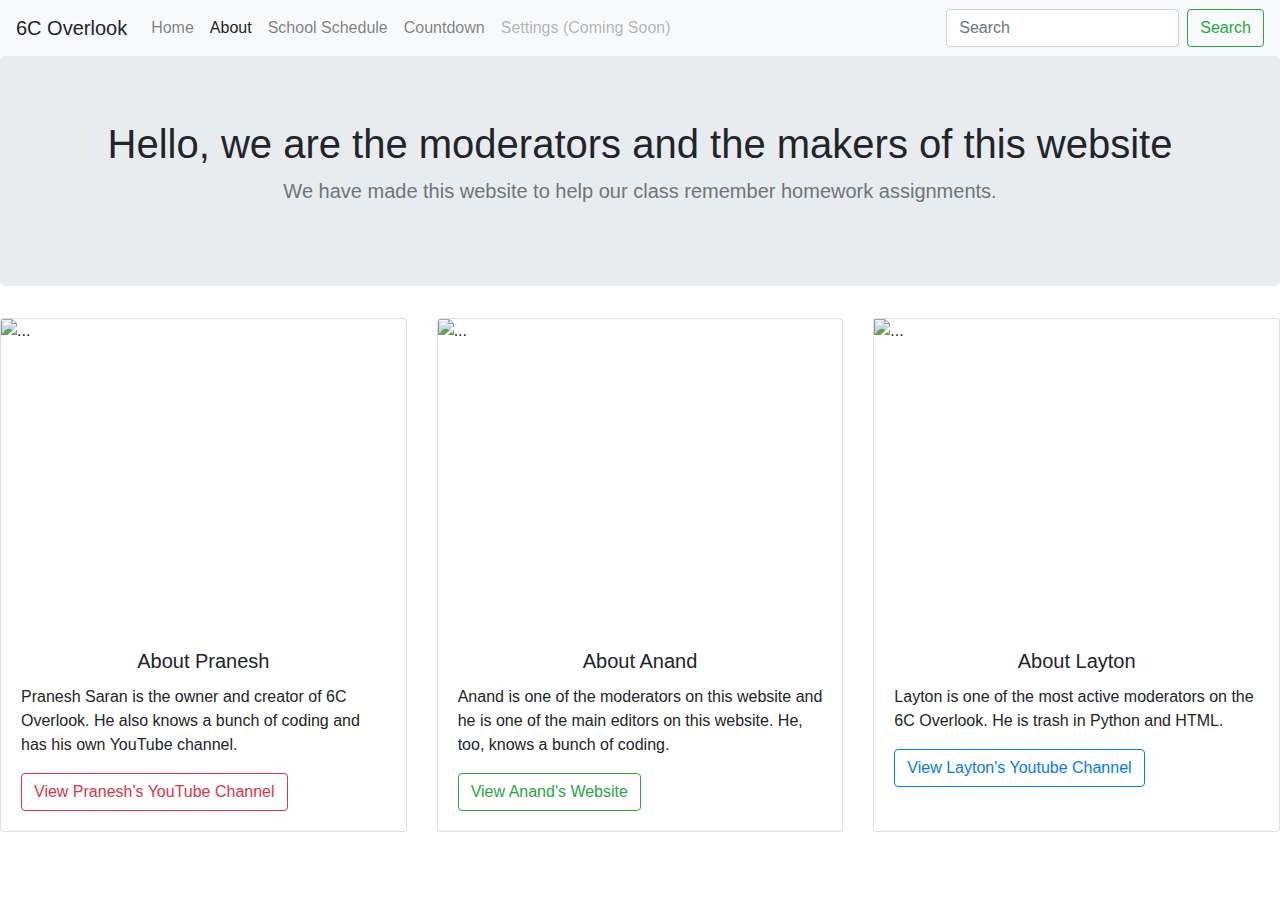
==== about.html @ 19f7a9e2 "Initial commit" ====
<!DOCTYPE html>
<html lang="en">

<head>
  <link rel="icon" type="image/png" sizes="32x32" href="websiteicon.ico">
	<meta charset="utf-8">
	<meta http-equiv="X-UA-Compatible" content="IE=edge">
	<meta content="width=device-width, initial-scale=1, maximum-scale=1" name="viewport"><!-- Begin Jekyll SEO tag v2.6.1 -->
	<title>6C Overlook - About Us</title>
	<meta name="generator" content="Jekyll v3.8.5" />
	<meta property="og:title" content="A Regularly Updated Website" />
	<meta property="og:locale" content="en_US" />
	<meta name="description" content="Creator - CodeMyGame" />
	<meta property="og:description" content="Creator - CodeMyGame" />
	<link rel="canonical" href="/about.html" />
	<meta property="og:url" content="/about.html" />
	<meta property="og:site_name" content="A Regularly Updated Website" />
  
	<script type="application/ld+json">
		{"description":"Creator - CodeMyGame","@type":"WebPage","headline":"A Regularly Updated Website","url":"/about.html","@context":"https://schema.org"}
	</script>
	<!-- End Jekyll SEO tag -->
	<script src="https://cdn.firebase.com/libs/firebaseui/3.5.2/firebaseui.js">

	</script>
	<link type="text/css" rel="stylesheet" href="https://cdn.firebase.com/libs/firebaseui/3.5.2/firebaseui.css" />
	<!-- ========== FAVICON ========== -->
	<link rel="apple-touch-icon-precomposed" href="images/favicon-apple.png" />
	<link rel="icon" href="images/favicon.png">
	<!-- ========== bootstrap ========== -->
	<link rel="stylesheet" href="https://stackpath.bootstrapcdn.com/bootstrap/4.3.1/css/bootstrap.min.css" integrity="sha384-ggOyR0iXCbMQv3Xipma34MD+dH/1fQ784/j6cY/iJTQUOhcWr7x9JvoRxT2MZw1T"
	 crossorigin="anonymous">
	<link rel="stylesheet" href="https://cdnjs.cloudflare.com/ajax/libs/font-awesome/5.9.0/css/all.css" integrity="sha256-PF6MatZtiJ8/c9O9HQ8uSUXr++R9KBYu4gbNG5511WE="
	 crossorigin="anonymous" />
	<!-- ========== STYLESHEETS ========== -->
	<link rel="stylesheet" href="/css/default.css">
	<link rel="stylesheet" href="style.css" <link type="application/atom+xml" rel="alternate" href="/feed.xml" title="A Regularly Updated Website"
	/>
	<script async src="https://www.googletagmanager.com/gtag/js?id=UA-144902732-1">

	</script>
	<script>
		window.dataLayer = window.dataLayer || [];
  function gtag(){dataLayer.push(arguments);}
  gtag('js', new Date());
  gtag('config', 'UA-144902732-1');
	</script>
</head>

<body>
<nav class="navbar sticky-top navbar-expand-lg navbar-light bg-light">
  <a class="navbar-brand">6C Overlook</a>
  <button class="navbar-toggler" type="button" data-toggle="collapse" data-target="#navbarSupportedContent" aria-controls="navbarSupportedContent" aria-expanded="false" aria-label="Toggle navigation">
    <span class="navbar-toggler-icon"></span>
  </button>

  <div class="collapse navbar-collapse" id="navbarSupportedContent">
    <ul class="navbar-nav mr-auto">
      <li class="nav-item">
        <a class="nav-link" href="home.html">Home</a>
      </li>
      <li class="nav-item active">
        <a class="nav-link" href="about.html">About</a>
      </li>
      <li class="nav-item">
        <a class="nav-link" href="schoolschedule.html">School Schedule</a>
      </li>
      <li class="nav-item">
        <a class="nav-link" href="countdown.html">Countdown</a>
      </li>
      <li>
        <a class="nav-link disabled" href="#">Settings (Coming Soon)</a>
      <li>
      
      
      
      
    </ul>
    <form class="form-inline my-2 my-lg-0">
      <input class="form-control mr-sm-2" type="search" placeholder="Search" aria-label="Search">
      <button class="btn btn-outline-success my-2 my-sm-0" type="submit">Search</button>
    </form>
  </div>
</nav>
  <section class="jumbotron text-center">
    <div class="container">
        <h1 class="jumbotron-heading">Hello, we are the moderators and the makers of this website</h1>
        <p class="lead text-muted">We have made this website to help our class remember homework assignments.</p>
    </div>
</section>
<div class="card-deck">
  <div class="card">
    <img src="https://i1.rgstatic.net/ii/profile.image/272253778657292-1441921767377_Q512/Rajasekar_Saran.jpg" class="card-img-top" alt="..."  height="310">
  

    <div class="card-body">
      <h5 class="card-title"><center>About Pranesh</h5>
      <p class="card-text">Pranesh Saran is the owner and creator of 6C Overlook. He also knows a bunch of coding and has his own YouTube channel.</p>
    
      <a class="btn btn-outline-danger" href="https://www.youtube.com/channel/UCrfWtpPQ7Z2DX1_kyBE4xOg"target="_blank">View Pranesh's YouTube Channel</a>
    </div>
   
  </div>
  <div class="card">
    <img src="https://elkgroveses.com/image/136701-full_cool-fortnite-background-1920x1080-spiritedmusepress-com.jpg" class="card-img-top" alt="..." height="310">
    <div class="card-body">
      <h5 class="card-title"><center>About Anand</h5>
      <p class="card-text">Anand is one of the moderators on this website and he is one of the main editors on this website. He,  too, knows a bunch of coding.</p>
      <a class="btn btn-outline-success" href="https://www.anandsrinivasan.net">View Anand's Website</a>
  
    </div>
    
  </div>
  <div class="card">
    <img src="https://image.businessinsider.com/5df3f8cafd9db2369e40a4a5?width=1100&format=jpeg&auto=webp" alt="..." height = "310" >
    
    <div class="card-body">
      <h5 class="card-title"><center>About Layton</h5>
      <p class="card-text">Layton is one of the most active moderators on the 6C Overlook. He is trash in Python and HTML.</p> <a class="btn btn-outline-primary"href = "https://www.youtube.com/channel/UC1hVVRDWbypgxpVFwFg5fFg?view_as=subscriber" target="_blank"> View Layton's Youtube Channel</a>
    </div>
    
  </div>
</div>


</footer><script src="https://www.gstatic.com/firebasejs/6.3.5/firebase-app.js"></script>
<script src="https://www.gstatic.com/firebasejs/6.3.5/firebase-auth.js"></script>
<script src="https://www.gstatic.com/firebasejs/6.3.5/firebase-firestore.js"></script>
<script>
    var firebaseConfig = {
        apiKey: "AIzaSyCuVPdYwYTqMPowd0YtNX0Pq9b_WcQlKcw",
        authDomain: "pranesh-services.firebaseapp.com",
        databaseURL: "https://pranesh-services.firebaseio.com",
        projectId: "pranesh-services",
        storageBucket: "",
        messagingSenderId: "686142980689",
        appId: "1:686142980689:web:8fc91c66e61b7ffb"
    };
    firebase.initializeApp(firebaseConfig);
    var db = firebase.firestore();
    var provider = new firebase.auth.GoogleAuthProvider();
</script>

<script src="https://code.jquery.com/jquery-3.3.1.slim.min.js"
    integrity="sha384-q8i/X+965DzO0rT7abK41JStQIAqVgRVzpbzo5smXKp4YfRvH+8abtTE1Pi6jizo"
    crossorigin="anonymous"></script>
<script src="https://cdnjs.cloudflare.com/ajax/libs/popper.js/1.14.7/umd/popper.min.js"
    integrity="sha384-UO2eT0CpHqdSJQ6hJty5KVphtPhzWj9WO1clHTMGa3JDZwrnQq4sF86dIHNDz0W1"
    crossorigin="anonymous"></script>
<script src="https://stackpath.bootstrapcdn.com/bootstrap/4.3.1/js/bootstrap.min.js"
    integrity="sha384-JjSmVgyd0p3pXB1rRibZUAYoIIy6OrQ6VrjIEaFf/nJGzIxFDsf4x0xIM+B07jRM"
    crossorigin="anonymous"></script>

<script type="text/javascript" src="js/default.js"></script>

</body>


</html>
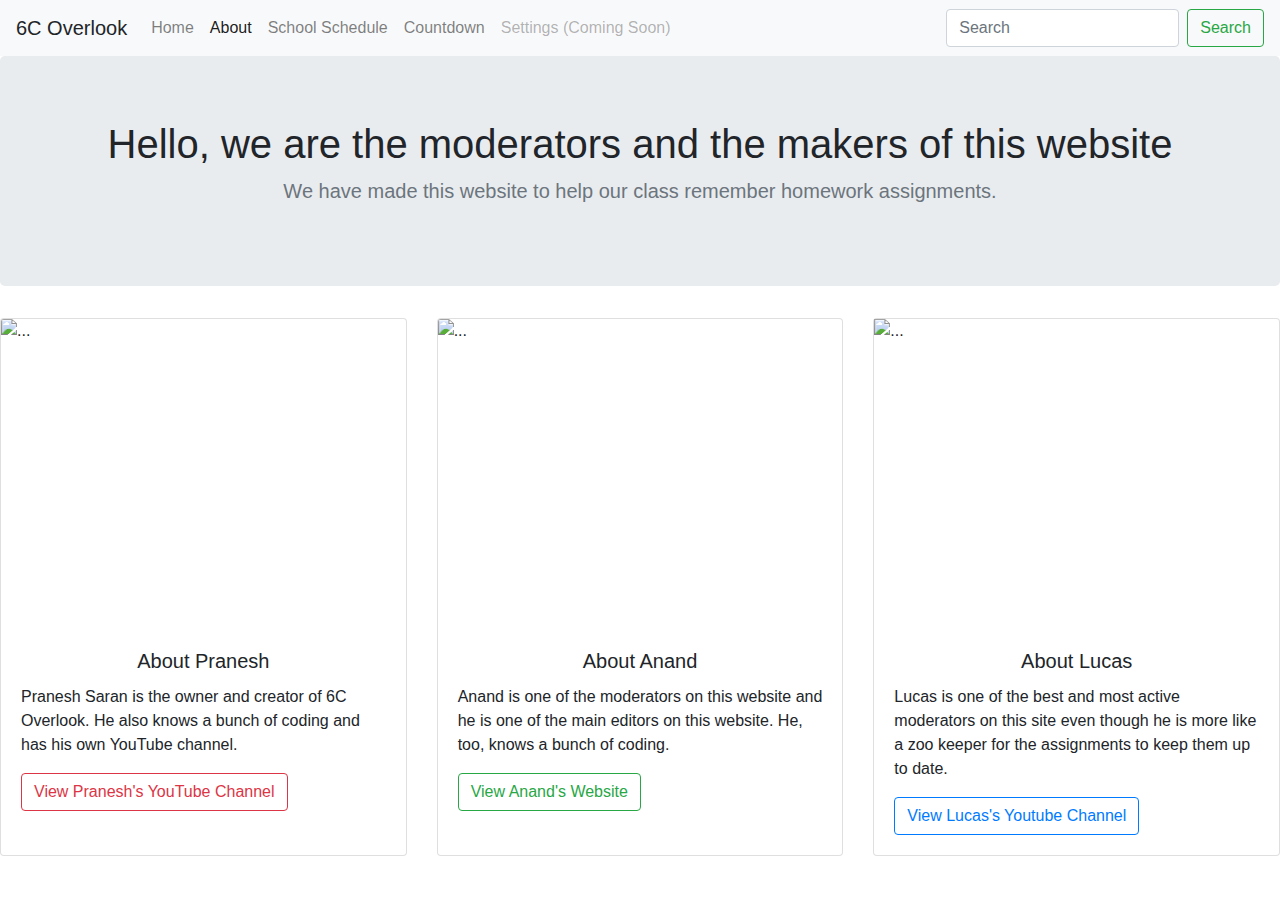
==== commit 8e71143a: "igbigwwyt" ====
--- a/about.html
+++ b/about.html
@@ -108,7 +108,7 @@
     <div class="card-body">
       <h5 class="card-title"><center>About Anand</h5>
       <p class="card-text">Anand is one of the moderators on this website and he is one of the main editors on this website. He,  too, knows a bunch of coding.</p>
-      <a class="btn btn-outline-success" href="https://www.anandsrinivasan.net">View Anand's Website</a>
+      <a class="btn btn-outline-success" href="https://www.anandsrinivasan.net" target="_blank">View Anand's Website</a>
   
     </div>
     
@@ -117,8 +117,8 @@
     <img src="https://image.businessinsider.com/5df3f8cafd9db2369e40a4a5?width=1100&format=jpeg&auto=webp" alt="..." height = "310" >
     
     <div class="card-body">
-      <h5 class="card-title"><center>About Layton</h5>
-      <p class="card-text">Layton is one of the most active moderators on the 6C Overlook. He is trash in Python and HTML.</p> <a class="btn btn-outline-primary"href = "https://www.youtube.com/channel/UC1hVVRDWbypgxpVFwFg5fFg?view_as=subscriber" target="_blank"> View Layton's Youtube Channel</a>
+      <h5 class="card-title"><center>About Lucas</h5>
+      <p class="card-text">Lucas is one of the best and most active moderators on this site even though he is more like a zoo keeper for the assignments to keep them up to date.</p> <a class="btn btn-outline-primary"href = "https://www.youtube.com/user/kenanmeng" target="_blank"> View Lucas's Youtube Channel</a>
     </div>
     
   </div>
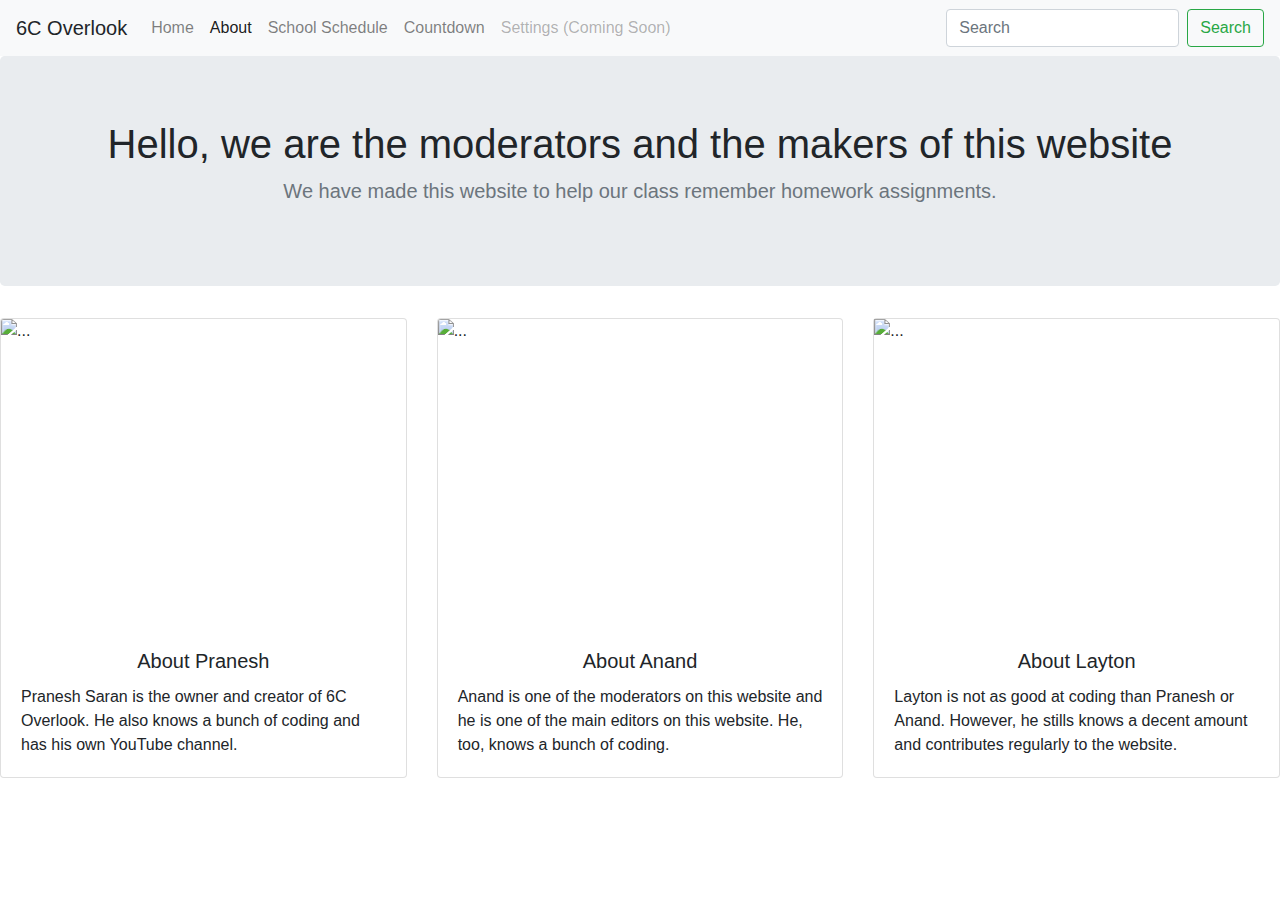
==== commit e04c4333: ",k" ====
--- a/about.html
+++ b/about.html
@@ -1,5 +1,3 @@
-
-
 <!DOCTYPE html>
 <html lang="en">
 
@@ -19,7 +17,7 @@
 	<meta property="og:site_name" content="A Regularly Updated Website" />
   
 	<script type="application/ld+json">
-		{"description":"Creator - CodeMyGame","@type":"WebPage","headline":"A Regularly Updated Website","url":"/about.html","@context":"https://schema.org"}
+		{"description":"6C Overlook","@type":"WebPage","headline":"6C Overlook","url":"/about.html","@context":"https://schema.org"}
 	</script>
 	<!-- End Jekyll SEO tag -->
 	<script src="https://cdn.firebase.com/libs/firebaseui/3.5.2/firebaseui.js">
@@ -99,16 +97,16 @@
       <h5 class="card-title"><center>About Pranesh</h5>
       <p class="card-text">Pranesh Saran is the owner and creator of 6C Overlook. He also knows a bunch of coding and has his own YouTube channel.</p>
     
-      <a class="btn btn-outline-danger" href="https://www.youtube.com/channel/UCrfWtpPQ7Z2DX1_kyBE4xOg"target="_blank">View Pranesh's YouTube Channel</a>
+    
     </div>
    
   </div>
   <div class="card">
-    <img src="https://elkgroveses.com/image/136701-full_cool-fortnite-background-1920x1080-spiritedmusepress-com.jpg" class="card-img-top" alt="..." height="310">
+    <img src="https://www.elecspo.com/static/uploads/13/2018/06/Fortnite-blog-state-of-development-v5-SupplyLlama_FN_Social_MetaData-1200x628-85adf3d5a61880bc81893caf620486f0b3d8edc4-1.jpg" class="card-img-top" alt="..." height="310">
     <div class="card-body">
       <h5 class="card-title"><center>About Anand</h5>
       <p class="card-text">Anand is one of the moderators on this website and he is one of the main editors on this website. He,  too, knows a bunch of coding.</p>
-      <a class="btn btn-outline-success" href="https://www.anandsrinivasan.net" target="_blank">View Anand's Website</a>
+      
   
     </div>
     
@@ -117,8 +115,8 @@
     <img src="https://image.businessinsider.com/5df3f8cafd9db2369e40a4a5?width=1100&format=jpeg&auto=webp" alt="..." height = "310" >
     
     <div class="card-body">
-      <h5 class="card-title"><center>About Lucas</h5>
-      <p class="card-text">Lucas is one of the best and most active moderators on this site even though he is more like a zoo keeper for the assignments to keep them up to date.</p> <a class="btn btn-outline-primary"href = "https://www.youtube.com/user/kenanmeng" target="_blank"> View Lucas's Youtube Channel</a>
+      <h5 class="card-title"><center>About Layton</h5>
+      <p class="card-text">Layton is not as good at coding than Pranesh or Anand. However, he stills knows a decent amount and contributes regularly to the website.</p> 
     </div>
     
   </div>
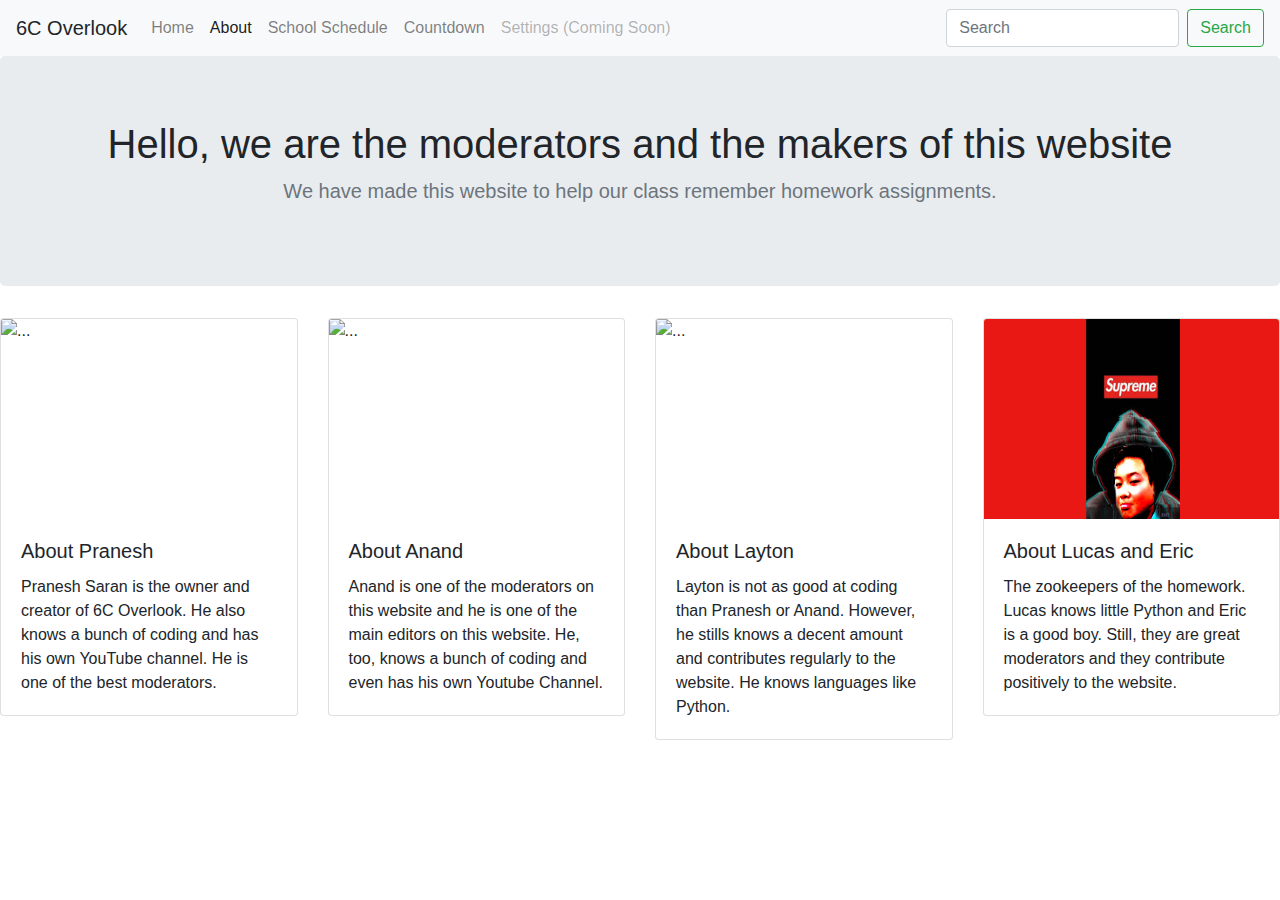
==== commit fd0f2500: "sd" ====
--- a/about.html
+++ b/about.html
@@ -88,37 +88,43 @@
         <p class="lead text-muted">We have made this website to help our class remember homework assignments.</p>
     </div>
 </section>
-<div class="card-deck">
-  <div class="card">
-    <img src="https://i1.rgstatic.net/ii/profile.image/272253778657292-1441921767377_Q512/Rajasekar_Saran.jpg" class="card-img-top" alt="..."  height="310">
-  
 
-    <div class="card-body">
-      <h5 class="card-title"><center>About Pranesh</h5>
-      <p class="card-text">Pranesh Saran is the owner and creator of 6C Overlook. He also knows a bunch of coding and has his own YouTube channel.</p>
-    
-    
+<div class="row row-cols-1 row-cols-md-2">
+  <div class="col mb-4">
+    <div class="card">
+      <img src="https://i1.rgstatic.net/ii/profile.image/272253778657292-1441921767377_Q512/Rajasekar_Saran.jpg" class="card-img-top" height="200"alt="...">
+      <div class="card-body">
+        <h5 class="card-title">About Pranesh</h5>
+        <p class="card-text">Pranesh Saran is the owner and creator of 6C Overlook. He also knows a bunch of coding and has his own YouTube channel. He is one of the best moderators.</p>
+      </div>
     </div>
-   
   </div>
-  <div class="card">
-    <img src="https://www.elecspo.com/static/uploads/13/2018/06/Fortnite-blog-state-of-development-v5-SupplyLlama_FN_Social_MetaData-1200x628-85adf3d5a61880bc81893caf620486f0b3d8edc4-1.jpg" class="card-img-top" alt="..." height="310">
-    <div class="card-body">
-      <h5 class="card-title"><center>About Anand</h5>
-      <p class="card-text">Anand is one of the moderators on this website and he is one of the main editors on this website. He,  too, knows a bunch of coding.</p>
-      
-  
+  <div class="col mb-4">
+    <div class="card">
+      <img src="https://www.elecspo.com/static/uploads/13/2018/06/Fortnite-blog-state-of-development-v5-SupplyLlama_FN_Social_MetaData-1200x628-85adf3d5a61880bc81893caf620486f0b3d8edc4-1.jpg" class="card-img-top"height="200" alt="...">
+      <div class="card-body">
+        <h5 class="card-title">About Anand</h5>
+        <p class="card-text">Anand is one of the moderators on this website and he is one of the main editors on this website. He,  too, knows a bunch of coding and even has his own Youtube Channel.</p>
+      </div>
     </div>
-    
   </div>
-  <div class="card">
-    <img src="https://image.businessinsider.com/5df3f8cafd9db2369e40a4a5?width=1100&format=jpeg&auto=webp" alt="..." height = "310" >
-    
-    <div class="card-body">
-      <h5 class="card-title"><center>About Layton</h5>
-      <p class="card-text">Layton is not as good at coding than Pranesh or Anand. However, he stills knows a decent amount and contributes regularly to the website.</p> 
+  <div class="col mb-4">
+    <div class="card">
+      <img src="https://image.businessinsider.com/5df3f8cafd9db2369e40a4a5?width=1100&format=jpeg&auto=webp" class="card-img-top" height="200"alt="...">
+      <div class="card-body">
+        <h5 class="card-title">About Layton</h5>
+        <p class="card-text">Layton is not as good at coding than Pranesh or Anand. However, he stills knows a decent amount and contributes regularly to the website. He knows languages like Python. </p>
+      </div>
     </div>
-    
+  </div>
+  <div class="col mb-4">
+    <div class="card">
+      <img src="about.png" class="card-img-top"height="200" alt="...">
+      <div class="card-body">
+        <h5 class="card-title">About Lucas and Eric</h5>
+        <p class="card-text">The zookeepers of the homework. Lucas knows little Python and Eric is a good boy. Still, they are great moderators and they contribute positively to the website.</p>
+      </div>
+    </div>
   </div>
 </div>
 
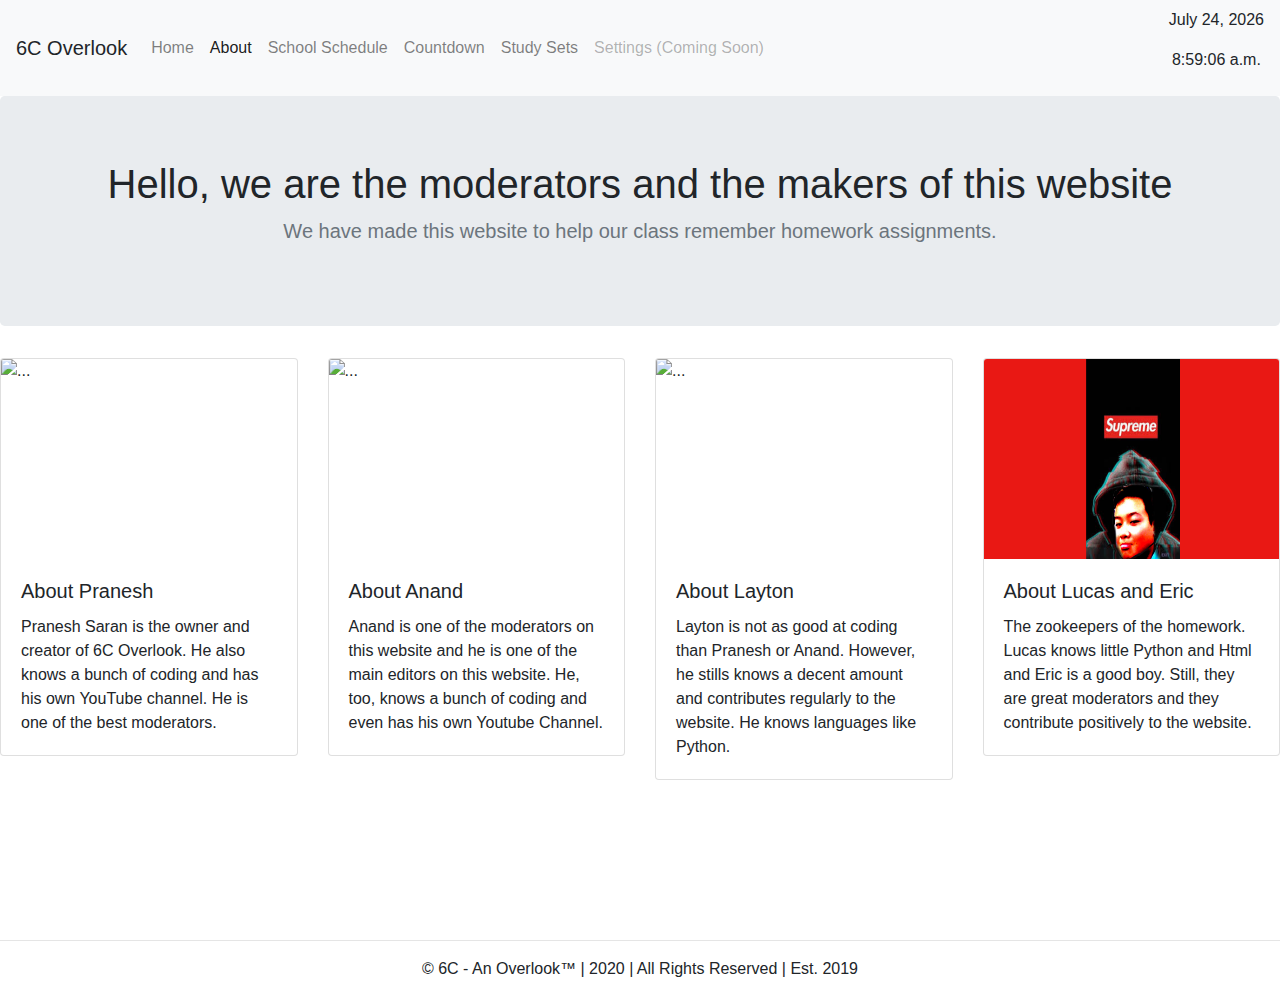
==== commit d7d7c179: "d" ====
--- a/about.html
+++ b/about.html
@@ -2,6 +2,7 @@
 <html lang="en">
 
 <head>
+  <link href="selection.css" rel="stylesheet" type="text/css" />
   <link rel="icon" type="image/png" sizes="32x32" href="websiteicon.ico">
 	<meta charset="utf-8">
 	<meta http-equiv="X-UA-Compatible" content="IE=edge">
@@ -32,7 +33,7 @@
 	 crossorigin="anonymous">
 	<link rel="stylesheet" href="https://cdnjs.cloudflare.com/ajax/libs/font-awesome/5.9.0/css/all.css" integrity="sha256-PF6MatZtiJ8/c9O9HQ8uSUXr++R9KBYu4gbNG5511WE="
 	 crossorigin="anonymous" />
-	<!-- ========== STYLESHEETS ========== -->
+	<!-- ==========` ========== -->
 	<link rel="stylesheet" href="/css/default.css">
 	<link rel="stylesheet" href="style.css" <link type="application/atom+xml" rel="alternate" href="/feed.xml" title="A Regularly Updated Website"
 	/>
@@ -47,7 +48,7 @@
 	</script>
 </head>
 
-<body>
+<body onload="startTime(); startDate();">
 <nav class="navbar sticky-top navbar-expand-lg navbar-light bg-light">
   <a class="navbar-brand">6C Overlook</a>
   <button class="navbar-toggler" type="button" data-toggle="collapse" data-target="#navbarSupportedContent" aria-controls="navbarSupportedContent" aria-expanded="false" aria-label="Toggle navigation">
@@ -68,18 +69,20 @@
       <li class="nav-item">
         <a class="nav-link" href="countdown.html">Countdown</a>
       </li>
+       <li class="nav-item">
+        <a class="nav-link" href="studysets.html">Study Sets</a>
+      </li>
       <li>
         <a class="nav-link disabled" href="#">Settings (Coming Soon)</a>
-      <li>
-      
-      
-      
+      </li>
       
     </ul>
-    <form class="form-inline my-2 my-lg-0">
-      <input class="form-control mr-sm-2" type="search" placeholder="Search" aria-label="Search">
-      <button class="btn btn-outline-success my-2 my-sm-0" type="submit">Search</button>
-    </form>
+    <p>
+      <center>
+      <p id="date"></p>
+      
+      <p id="time"></p>
+    </p>
   </div>
 </nav>
   <section class="jumbotron text-center">
@@ -119,10 +122,10 @@
   </div>
   <div class="col mb-4">
     <div class="card">
-      <img src="about.png" class="card-img-top"height="200" alt="...">
+      <img src="websiteicon.png" class="card-img-top"height="200" alt="...">
       <div class="card-body">
         <h5 class="card-title">About Lucas and Eric</h5>
-        <p class="card-text">The zookeepers of the homework. Lucas knows little Python and Eric is a good boy. Still, they are great moderators and they contribute positively to the website.</p>
+        <p class="card-text">The zookeepers of the homework. Lucas knows little Python and Html and Eric is a good boy. Still, they are great moderators and they contribute positively to the website.</p>
       </div>
     </div>
   </div>
@@ -161,5 +164,54 @@
 
 </body>
 
-
+<br><br><br><br>
+<br>
+<hr>
+<p class='italoc' style = "font-family:Verdana;font-size:16px;font-style:regular;"><center>© 6C - An Overlook™ | 2020 | All Rights Reserved | Est. 2019</p>
+<script>
+function startDate() {
+  var today = new Date();
+  var mo = today.getMonth();
+  var d = today.getDay();
+  var dom = today.getDate();
+  var y = today.getFullYear();
+  
+  switch (mo)
+  {
+    case 0: mo = "January"; break;
+    case 1: mo = "February"; break;
+    case 2: mo = "March"; break;
+    case 3: mo = "April"; break;
+    case 4: mo = "May"; break;
+    case 5: mo = "June"; break;
+    case 6: mo = "July"; break;
+    case 7: mo = "August"; break;
+    case 8: mo = "September"; break;
+    case 9: mo = "October"; break;
+    case 10: mo = "November"; break;
+    case 11: mo = "December"; break;
+  }
+
+  document.getElementById("date").innerHTML = mo + " " + dom + ", " + y;
+}
+function startTime() {
+  var today = new Date();
+  var h = today.getHours();
+  var m = today.getMinutes();
+  var s = today.getSeconds();
+  var amPm = "a.m."
+  if (h > 12) {
+    h = h - 12
+    amPm = "p.m."
+  }
+  if (m < 10) {
+    m = "0" + m
+  }
+  if (s < 10) {
+    s = "0" + s
+  }
+  document.getElementById('time').innerHTML = h + ":" + m + ":" + s + " " + amPm;
+  setTimeout(startTime, 500);
+}
+</script>
 </html>--- a/selection.css
+++ b/selection.css
@@ -0,0 +1,10 @@
+/*** Works on common browsers ***/
+::selection {
+    background-color: #342abb;
+    color: #fff;
+}
+p.italoc {
+  font-style: italic;
+}
+
+
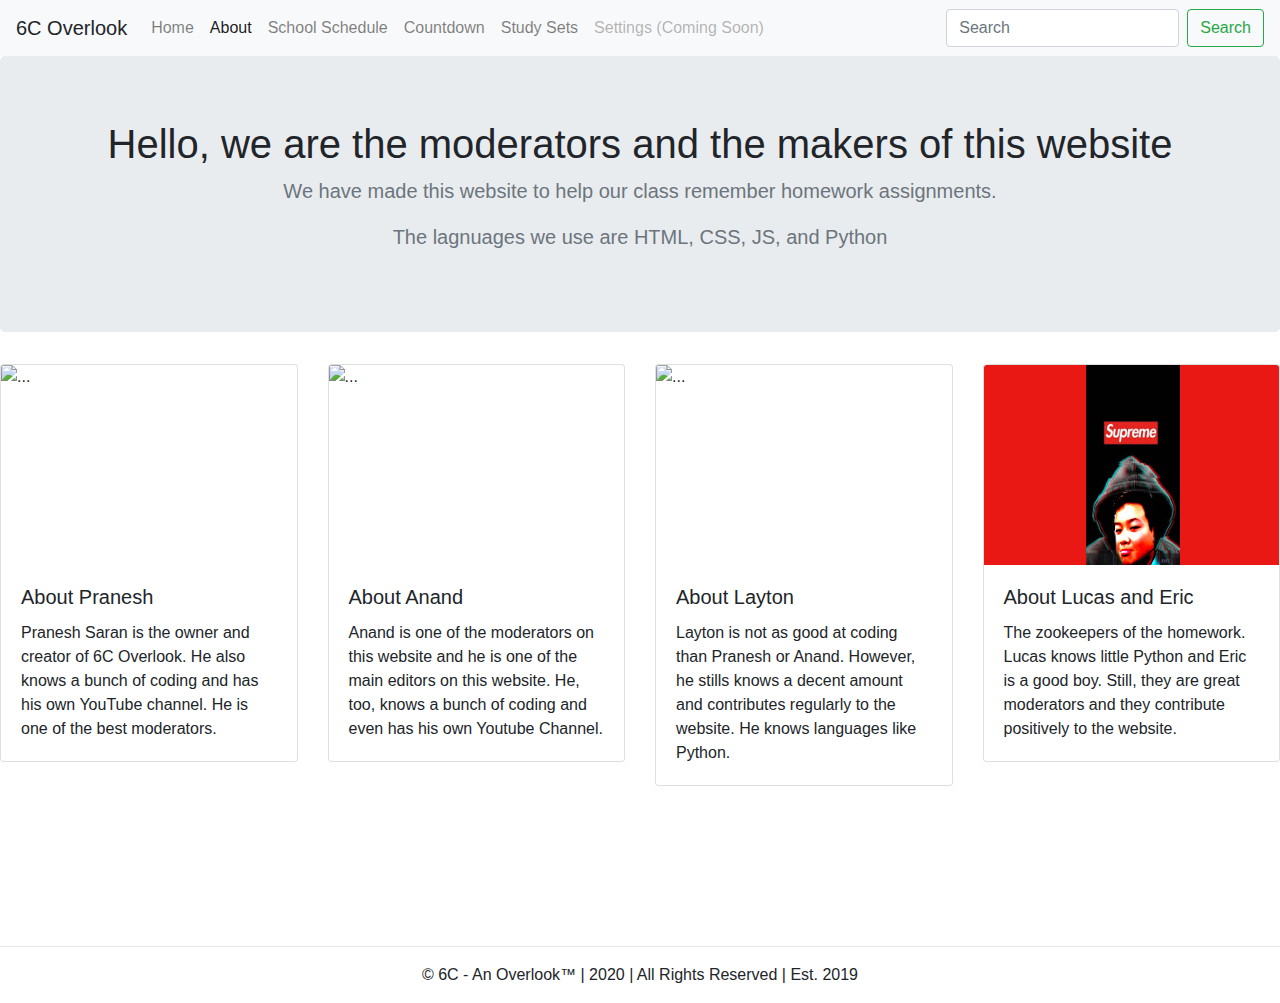
==== commit 94de0d99: "sds" ====
--- a/about.html
+++ b/about.html
@@ -77,20 +77,26 @@
       </li>
       
     </ul>
-    <p>
-      <center>
-      <p id="date"></p>
-      
-      <p id="time"></p>
-    </p>
+  
+    <form class="form-inline my-2 my-lg-0">
+      <input class="form-control mr-sm-2" type="search" placeholder="Search" aria-label="Search">
+      <button class="btn btn-outline-success my-2 my-sm-0" type="submit">Search</button>
+    </form>
   </div>
 </nav>
   <section class="jumbotron text-center">
     <div class="container">
         <h1 class="jumbotron-heading">Hello, we are the moderators and the makers of this website</h1>
         <p class="lead text-muted">We have made this website to help our class remember homework assignments.</p>
+        <p class ="lead text-muted">The lagnuages we use are HTML, CSS, JS, and Python
     </div>
-</section>
+  </section>
+  
+     
+      <!--R.I.P Kobe-->
+      <!--I know, death of another legend-->
+
+        
 
 <div class="row row-cols-1 row-cols-md-2">
   <div class="col mb-4">
@@ -125,7 +131,7 @@
       <img src="websiteicon.png" class="card-img-top"height="200" alt="...">
       <div class="card-body">
         <h5 class="card-title">About Lucas and Eric</h5>
-        <p class="card-text">The zookeepers of the homework. Lucas knows little Python and Html and Eric is a good boy. Still, they are great moderators and they contribute positively to the website.</p>
+        <p class="card-text">The zookeepers of the homework. Lucas knows little Python and Eric is a good boy. Still, they are great moderators and they contribute positively to the website.</p>
       </div>
     </div>
   </div>
@@ -168,50 +174,5 @@
 <br>
 <hr>
 <p class='italoc' style = "font-family:Verdana;font-size:16px;font-style:regular;"><center>© 6C - An Overlook™ | 2020 | All Rights Reserved | Est. 2019</p>
-<script>
-function startDate() {
-  var today = new Date();
-  var mo = today.getMonth();
-  var d = today.getDay();
-  var dom = today.getDate();
-  var y = today.getFullYear();
-  
-  switch (mo)
-  {
-    case 0: mo = "January"; break;
-    case 1: mo = "February"; break;
-    case 2: mo = "March"; break;
-    case 3: mo = "April"; break;
-    case 4: mo = "May"; break;
-    case 5: mo = "June"; break;
-    case 6: mo = "July"; break;
-    case 7: mo = "August"; break;
-    case 8: mo = "September"; break;
-    case 9: mo = "October"; break;
-    case 10: mo = "November"; break;
-    case 11: mo = "December"; break;
-  }
 
-  document.getElementById("date").innerHTML = mo + " " + dom + ", " + y;
-}
-function startTime() {
-  var today = new Date();
-  var h = today.getHours();
-  var m = today.getMinutes();
-  var s = today.getSeconds();
-  var amPm = "a.m."
-  if (h > 12) {
-    h = h - 12
-    amPm = "p.m."
-  }
-  if (m < 10) {
-    m = "0" + m
-  }
-  if (s < 10) {
-    s = "0" + s
-  }
-  document.getElementById('time').innerHTML = h + ":" + m + ":" + s + " " + amPm;
-  setTimeout(startTime, 500);
-}
-</script>
 </html>